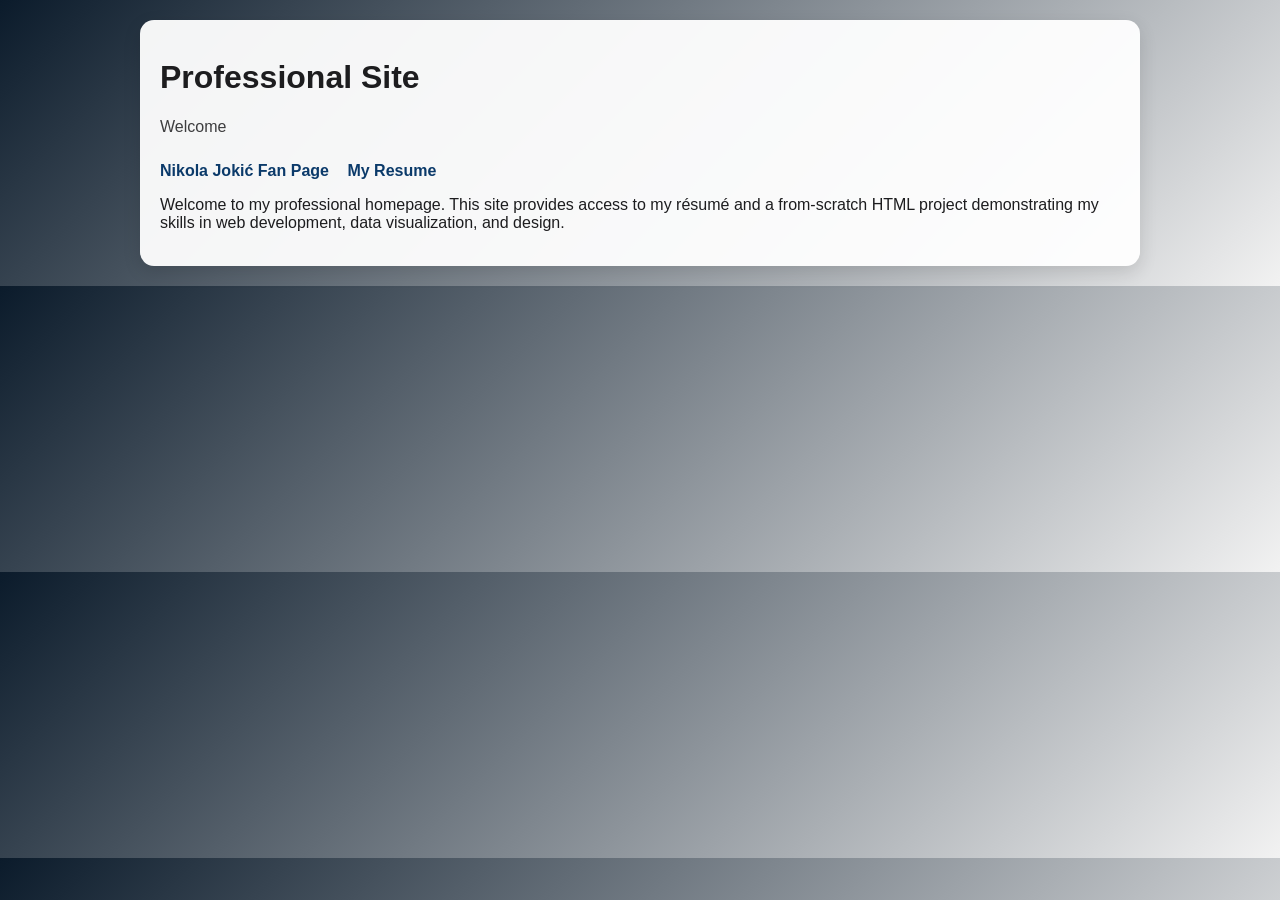
==== index.html @ 9d0093c4 "Add files via upload" ====
<!DOCTYPE html>
<html lang="en">
<head>
  <meta charset="UTF-8">
  <meta name="viewport" content="width=device-width, initial-scale=1.0">
  <title>Professional Site</title>

  <!-- Reuse your custom stylesheet -->
  <link rel="stylesheet" href="styles.css">
</head>

<body class="bg">

  <div class="box">
    <h1>Professional Site</h1>
    <p class="sub">Welcome</p>

    <div class="nav">
      <a href="scratch.html">Nikola Jokić Fan Page</a>
      <a href="resume.html">My Resume</a>
    </div>

    <p>
      Welcome to my professional homepage. This site provides access to my
      résumé and a from-scratch HTML project demonstrating my skills in
      web development, data visualization, and design.
    </p>
  </div>

</body>
</html>
---- styles.css ----
/* 
--------------------------------------------------
1) GLOBAL / BASE STYLES
--------------------------------------------------
*/

.bg {
  font-family: Arial, Helvetica, sans-serif;
  color: #1d1d1f;
  margin: 0;
  padding: 0;

  /* Custom background requirement */
  background: linear-gradient(135deg, #0b1b2b, #f2f2f2);
}

.small {
  font-size: 0.95rem;
}

.sub {
  margin-top: 6px;
  opacity: 0.85;
}


/* 
--------------------------------------------------
2) MAIN LAYOUT CONTAINERS
--------------------------------------------------
*/

.box {
  max-width: 960px;
  margin: 20px auto;
  padding: 18px 20px;
  background: rgba(255, 255, 255, 0.95);
  border-radius: 14px;
  box-shadow: 0 6px 18px rgba(0, 0, 0, 0.12);
}


/* 
--------------------------------------------------
3) HEADER LAYOUT (TITLE + IMAGE)
--------------------------------------------------
*/

.headerLayout {
  display: flex;
  align-items: center;
  justify-content: space-between;
  gap: 24px;
}

.headerText {
  flex: 1;
}

.headerImage img {
  width: 200px;
  border-radius: 18px;
  box-shadow: 0 10px 22px rgba(0,0,0,0.15);
}


/* 
--------------------------------------------------
4) NAVIGATION
--------------------------------------------------
*/

.nav a {
  display: inline-block;
  margin-right: 14px;
  margin-top: 10px;
  text-decoration: none;
  font-weight: bold;
  color: #0b3a6a;
}

.nav a:hover {
  text-decoration: underline;
}


/* 
--------------------------------------------------
5) CALLOUT LINKS
--------------------------------------------------
*/

.callout {
  margin-top: 14px;
  background: rgba(11, 58, 106, 0.08);
  border: 1px solid rgba(11, 58, 106, 0.18);
  padding: 10px 12px;
  border-radius: 12px;
}

.callout a {
  color: #0b3a6a;
  text-decoration: none;
  font-weight: bold;
}

.callout a:hover {
  text-decoration: underline;
}


/* 
--------------------------------------------------
6) VIDEO (RESPONSIVE YOUTUBE EMBED)
--------------------------------------------------
*/

.videoWrap {
  position: relative;
  width: 100%;
  max-width: 760px;
  padding-top: 56.25%;
  border-radius: 14px;
  overflow: hidden;
  margin-top: 12px;
  box-shadow: 0 10px 22px rgba(0,0,0,0.12);
}

.videoWrap iframe {
  position: absolute;
  inset: 0;
  width: 100%;
  height: 100%;
}


/* 
--------------------------------------------------
7) IMAGES + STATS LAYOUT
--------------------------------------------------
*/

.hero {
  display: flex;
  justify-content: center;
  margin-top: 12px;
}

.hero img {
  width: 280px;
  border-radius: 16px;
  box-shadow: 0 10px 22px rgba(0,0,0,0.15);
}

.statsLayout {
  display: flex;
  gap: 24px;
  align-items: center;
  margin-top: 12px;
}

.stats {
  flex: 1;
}

.stats ul {
  list-style: none;
  padding: 0;
  margin: 0;
}

.stats li {
  margin-bottom: 8px;
}

.statsImage img {
  width: 260px;
  border-radius: 16px;
  box-shadow: 0 10px 22px rgba(0,0,0,0.15);
}


/* 
--------------------------------------------------
8) TABLEAU WRAPPER
--------------------------------------------------
*/

.tableauWrap {
  margin-top: 12px;
  padding: 10px;
  border-radius: 14px;
  background: rgba(0,0,0,0.04);
}


/* 
--------------------------------------------------
9) RESPONSIVE ADJUSTMENTS
--------------------------------------------------
*/

@media (max-width: 800px) {
  .headerLayout {
    flex-direction: column;
    text-align: center;
  }

  .headerImage img {
    margin-top: 12px;
  }

  .statsLayout {
    flex-direction: column;
    text-align: center;
  }
}
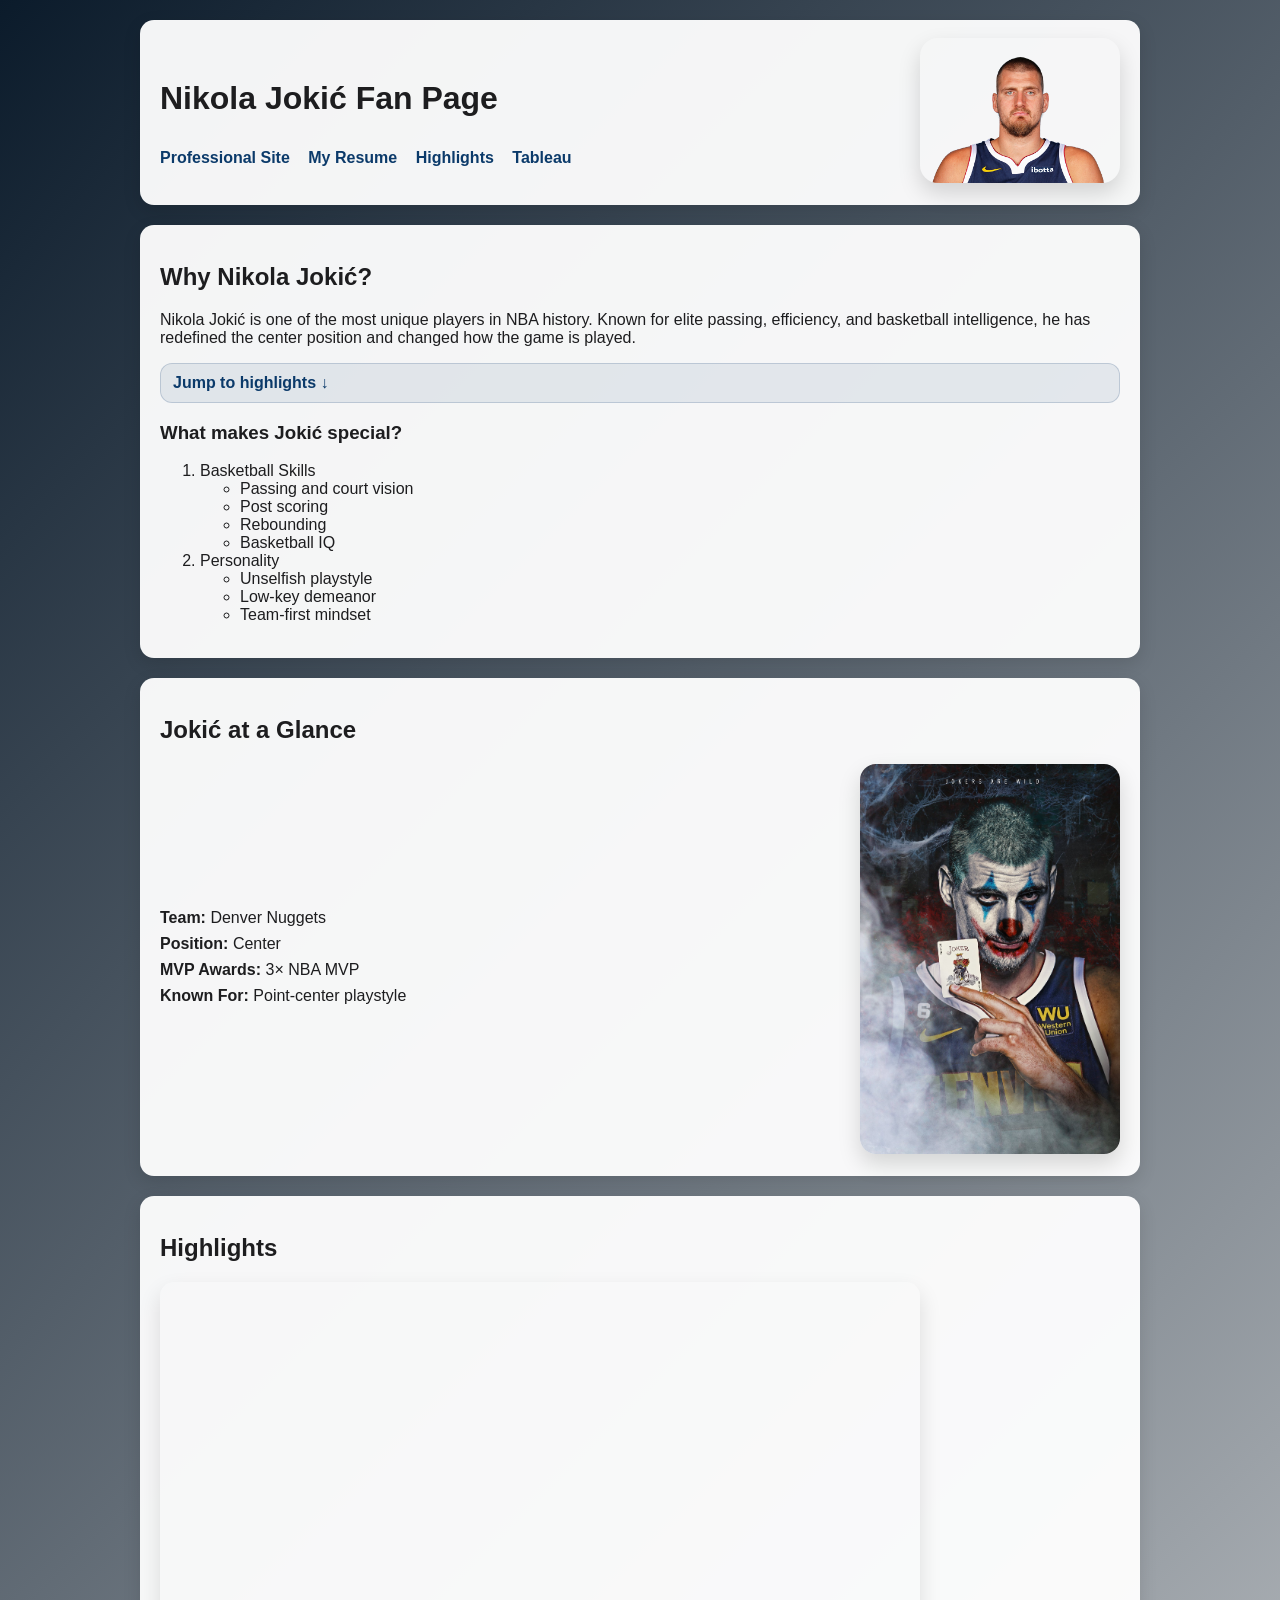
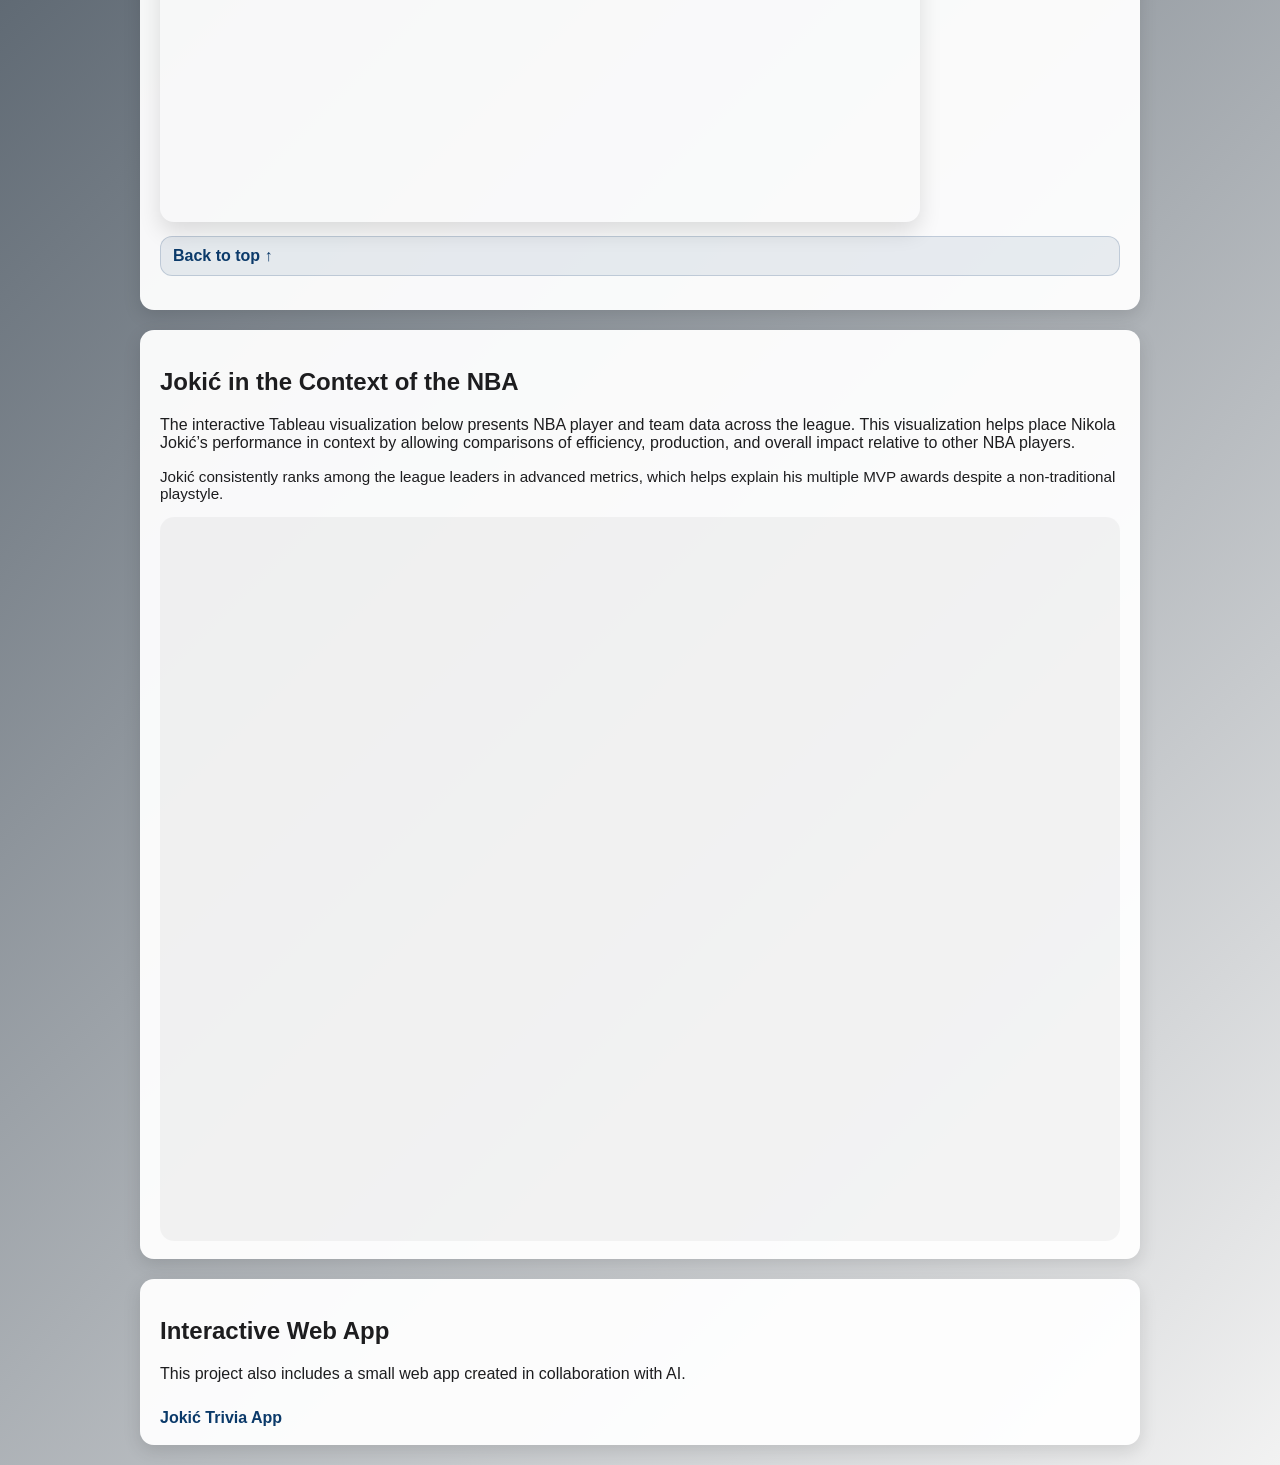
==== commit 2426c2e7: "Add files via upload" ====
--- a/index.html
+++ b/index.html
@@ -2,30 +2,21 @@
 <html lang="en">
 <head>
   <meta charset="UTF-8">
-  <meta name="viewport" content="width=device-width, initial-scale=1.0">
-  <title>Professional Site</title>
+  <title>Nikola Jokić Fan Page</title>
 
-  <!-- Reuse your custom stylesheet -->
+  <!-- Redirect to scratch page -->
+  <meta http-equiv="refresh" content="0; url=scratch.html">
+
   <link rel="stylesheet" href="styles.css">
 </head>
 
 <body class="bg">
-
   <div class="box">
-    <h1>Professional Site</h1>
-    <p class="sub">Welcome</p>
-
-    <div class="nav">
-      <a href="scratch.html">Nikola Jokić Fan Page</a>
-      <a href="resume.html">My Resume</a>
-    </div>
-
+    <h1>Redirecting…</h1>
     <p>
-      Welcome to my professional homepage. This site provides access to my
-      résumé and a from-scratch HTML project demonstrating my skills in
-      web development, data visualization, and design.
+      If you are not automatically redirected,
+      <a href="scratch.html">click here to view the Nikola Jokić Fan Page</a>.
     </p>
   </div>
-
 </body>
 </html>
